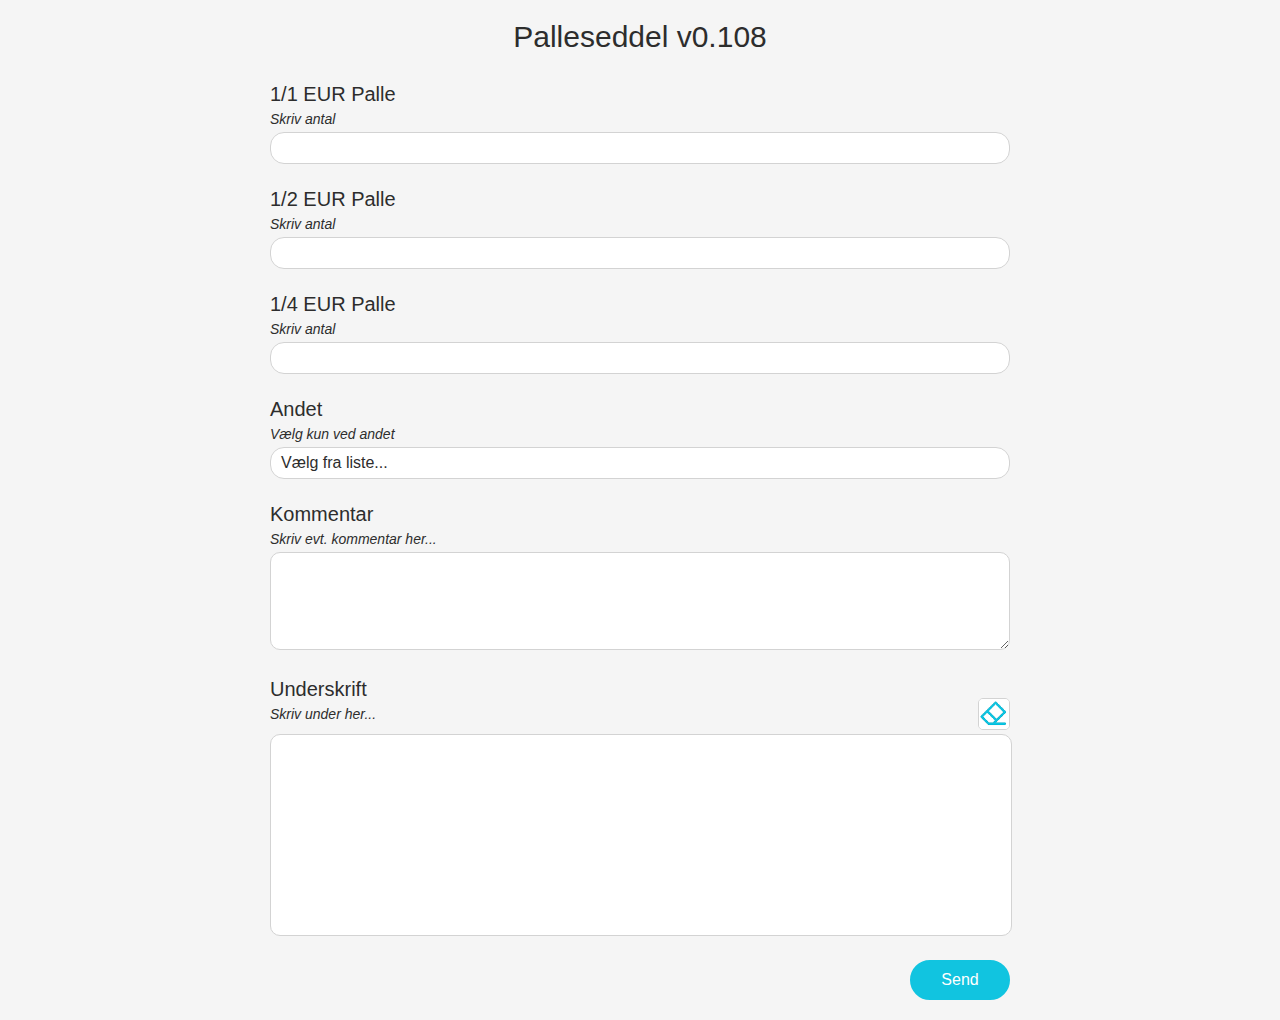
==== main.html @ a3d25bcc "v0.108" ====
﻿ <!DOCTYPE html>

<html lang="en">
<head>
    <meta charset="utf-8" />
    <meta name="viewport" content="width=device-width, initial-scale=1">
    <link rel="manifest" href="./app.json">

    <meta name="description"
          content="Palleseddel">

    <link rel="apple-touch-icon" sizes="57x57" href="./icons/apple-icon-57x57.png">
    <link rel="apple-touch-icon" sizes="60x60" href="./icons/apple-icon-60x60.png">
    <link rel="apple-touch-icon" sizes="72x72" href="./icons/apple-icon-72x72.png">
    <link rel="apple-touch-icon" sizes="76x76" href="./icons/apple-icon-76x76.png">
    <link rel="apple-touch-icon" sizes="114x114" href="./icons/apple-icon-114x114.png">
    <link rel="apple-touch-icon" sizes="120x120" href="./icons/apple-icon-120x120.png">
    <link rel="apple-touch-icon" sizes="144x144" href="./icons/apple-icon-144x144.png">
    <link rel="apple-touch-icon" sizes="152x152" href="./icons/apple-icon-152x152.png">
    <link rel="apple-touch-icon" sizes="180x180" href="./icons/apple-icon-180x180.png">
    <link rel="icon" type="image/png" sizes="192x192"  href="./icons/android-icon-192x192.png">
    <link rel="icon" type="image/png" sizes="32x32" href="./icons/favicon-32x32.png">
    <link rel="icon" type="image/png" sizes="96x96" href="./icons/favicon-96x96.png">
    <link rel="icon" type="image/png" sizes="16x16" href="./icons/favicon-16x16.png">
    <meta name="msapplication-TileColor" content="#ffffff">
    <meta name="msapplication-TileImage" content="./icons/ms-icon-144x144.png">
    <meta name="theme-color" content="#ffffff">

    <title>Palleseddel</title>

    <link rel="stylesheet" href="main.css">

    <script>
        // does the browser support service workers?
        if ('serviceWorker' in navigator) {
        // then register our service worker
        navigator.serviceWorker.register('./sw.js')
            .then(function (reg) {
            // display a success message
            console.log(`Service Worker Registration (Scope: ${reg.scope})`);
            })
            .catch(function (error) {
            // display an error message
            console.log(`Service Worker Error (${error})`);
            });
        } else {
        // happens when the app isn't served over a TLS connection (HTTPS)
        console.warn('Service Worker not available');
        }
    </script>

</head>
<body style="margin: 0;" onresize="onresize()">
    <div id="divBody" class="standardfont">
        <div id="divBodyHeader">
            <div id="divHeader">
                Palleseddel v0.108
            </div>
        </div>
        <div id="divBodyBody">
            <div id="divEurpalle11" class="section">
                <div id="divEurpalle11Text" class="divElementText">
                    1/1 EUR Palle
                </div>
                <div id="divEurpalle11Text2" class="divElementText2">
                    Skriv antal
                </div>
                <div id="divEurpalle11Number" class="divElementNumber">
                    <label for="numEurpalle11"></label>
                    <input type="number" id="numEurpalle11" name="numEurpalle11" class="elementNumberField standardfont" min="0" max="99999" value="">
                </div>
            </div>
            <div id="divEurpalle12" class="section">
                <div id="dviEurpalle12Text" class="divElementText">
                    1/2 EUR Palle
                </div>
                <div id="divEurpalle12Text2" class="divElementText2">
                    Skriv antal
                </div>
                <div id="divEurpalle12Number" class="divElementNumber">
                    <label for="numEurpalle12"></label>
                    <input type="number" id="numEurpalle12" name="numEurpalle12" class="elementNumberField standardfont" min="0" max="99999" value="">
                </div>
            </div>
            <div id="divEurpalle14" class="section">
                <div id="dviEurpalle14Text" class="divElementText">
                    1/4 EUR Palle
                </div>
                <div id="divEurpalle14Text2" class="divElementText2">
                    Skriv antal
                </div>
                <div id="divEurpalle14Number" class="divElementNumber">
                    <label for="numEurpalle14"></label>
                    <input type="number" id="numEurpalle14" name="numEurpalle14" class="elementNumberField standardfont" min="0" max="99999" value="">
                </div>
            </div>
            <div id="divAndet" class="section">
                <div id="dviAndetText" class="divElementText">
                    Andet
                </div>
                <div id="divAndetText2" class="divElementText2">
                    Vælg kun ved andet
                </div>
                <div id="divAndetDropdown" class="dropdown">
                    <button id="buttonAndet" onclick="buttonAndetClick()" class="dropbtn standardfont">Vælg fra liste...</button>
                    <div id="andetDropdown" class="dropdown-content">
                        <div class="divDropelement"><button class="dropelement dropelement-border standardfont" onclick="onSelectAndet('Vælg fra liste...');">Vælg fra liste...</button></div>
                        <div class="divDropelement"><button class="dropelement dropelement-border standardfont" onclick="onSelectAndet('Plastpalle');">Plastpalle</button></div>
                        <div class="divDropelement"><button class="dropelement dropelement-border standardfont" onclick="onSelectAndet('Bur (stor)');">Bur (stor)</button></div>
                        <div class="divDropelement"><button class="dropelement dropelement-border standardfont" onclick="onSelectAndet('Bur (lille)');">Bur (lille)</button></div>
                        <div class="divDropelement"><button class="dropelement dropelement-last-border standardfont" onclick="onSelectAndet('Stålkar');">Stålkar</button></div>
                    </div>
                </div>
            </div>
            <div id="divKommentar" class="section">
                <div id="divKommentarText" class="divElementText">
                    Kommentar
                </div>
                <div id="divKommentarText2" class="divElementText2">
                    Skriv evt. kommentar her...
                </div>
                <div id="divKommentarTextField" class="divElementTextField">
                    <textarea id="textFieldKommentar" name="textFieldKommentar" value="" rows="4" class="elementTextField standardfont"></textarea>
                </div>
            </div>
            <div id="divSignature" class="section">
                <div id="divSignatureSubSection">
                    <div id="divSignatureSubSectionText">
                        <div id="divSignatureText" class="divElementText">
                            Underskrift
                        </div>
                        <div id="divSignatureText2" class="divElementText2">
                            Skriv under her...
                        </div>
                    </div>
                    <div id="divEraser">
                        <img id="eraserButton" src=".\icons\eraser-50x50.png" onclick="eraserButtonClick();">
                    </div>
                </div>
                <div id="divCanvas">
                    <canvas id="canvas" width="1200" height="400" style="width:600px;height:200px" />
                </div>
            </div>
            <div id="divSend">
                <button id="buttonSend" type="button" class="standardbutton" onclick="onSend();"><span>Send</span></button>
            </div>
        </div>
    </div>
    <script src="js\db.js"></script>
    <script src="js\main.js"></script>
</body>
</html>
---- main.css ----
﻿#body {
    background-color: #f5f5f5;
    margin: 0;
}
.standardfont {
    font-family: Open Sans,sans-serif;
    color: #2d2d2d;
    text-rendering: optimizeLegibility;
    -webkit-font-smoothing: antialiased;
    font-kerning: normal;
}

.standardbutton {
    border-radius: 20px;
    background-color: #11c4e0;
    border-color: #11c4e0;
    color: white;
    border-style: solid;
    font-size: 16px;
}

#divBody {
    background-color: #f5f5f5;
    padding: 0;
    margin: 0;
    padding-bottom: 20px;
}

#divBodyHeader{
    padding-bottom: 5px;
}

#divHeader {
    padding: 20px 0px 0px 0px ;
    text-align: center;
    font-size: 30px;
}

#divBodyBody {
    padding: 0;
}

.section {
    margin-top: 24px;
    padding-left: 0;
    padding-right: 0;
    margin-left: auto;
    margin-right: auto;
    width: 310px;
}

.divElementText {
    font-size: 20px;
}

.divElementText2 {
    margin-top: 5px;
    padding-left: 0px;
    font-style: italic;
    font-size: 14px;
}

.divElementNumber {
    margin-top: 5px;
    padding-left: 0px;
}

.divElementTextField {
    margin-top: 5px;
    padding-left: 0px;
}

#divAndetDropdown {
    margin-top: 5px;
}

#divCanvas {
}

#divSignatureSubSection {
    width: 100%;
}

#divSignatureSubSectionText {
    float: left;
}

#divSignatureText2{
    padding-bottom:5px;
}

#divEraser {
    width: fit-content;
    float: right;
}

#divSend {
    margin-top: 10px;
    margin-left: auto;
    margin-right: auto;
    padding-left: 0px;
    padding-right: 0px;
    width: 300px;
    text-align: right;
}

#buttonSend {
    margin-top: 10px;
    margin-left: 0px;
    width: 100px;
    height: 40px;
}

#installButtonDiv {
    padding-left: 0;
    padding-right: 0;
    margin-left: auto;
    margin-right: auto;
    text-align: right;
    width: 300px;
    display: none;
}

#installButton {
    margin-top: 10px;
    margin-left: 0px;
    width: 150px;
    height: 40px;
}

.elementNumberField {
    height: 28px;
    padding-left: 10px;
    border-radius: 14px;
    border: 1px solid lightgray;
    font-size: 16px;
    width: 300px;
}

input:focus {
    outline: none !important;
    border-color: #11c4e0;
    box-shadow: none;
}

textarea:focus {
    outline: none !important;
    border-color: #11c4e0;
    box-shadow: none;
}

.elementTextField {
    padding-left: 10px;
    border-radius: 10px;
    border: 1px solid lightgray;
    font-size: 16px;
    width: 300px;
    font-family: Open Sans,sans-serif;
    font-size: 20px;
}


#canvas {
    margin-left: 0px;
    border-radius: 10px;
    border: 1px solid lightgray;
    width: 300px;
    background-color: white;
}

#eraserButton {
    margin-top: 20px;
    border-radius: 5px;
    border: 1px solid lightgray;
    width: 30px;
    height: 30px;
}

.dropbtn {
    background-color: white;
    text-align: left;
    height: 32px;
    padding-left: 10px;
    border-radius: 14px;
    border: 1px solid lightgray;
    font-size: 16px;
    width: 300px;
    font-size: 16px;
}

.dropelement {
    background-color: white;
    text-align: left;
    height: 32px;
    padding-left: 10px;
    font-size: 16px;
    width: 300px;
    font-size: 16px;
}

.dropelement-border {
    border-top: none;
    border-right: none;
    border-bottom: 1px solid #11c4e0;
    border-left: none;
}

.dropelement-last-border {
    border: none;
}

.dropdown {
    position: relative;
    display: inline-block;
}

.dropdown-content {
    display: none;
    position: absolute;
    overflow: auto;
    z-index: 1;
    border-radius: 14px 14px 14px 14px;
    border: 1px solid #11c4e0;
}

.show {
    display: block;
}
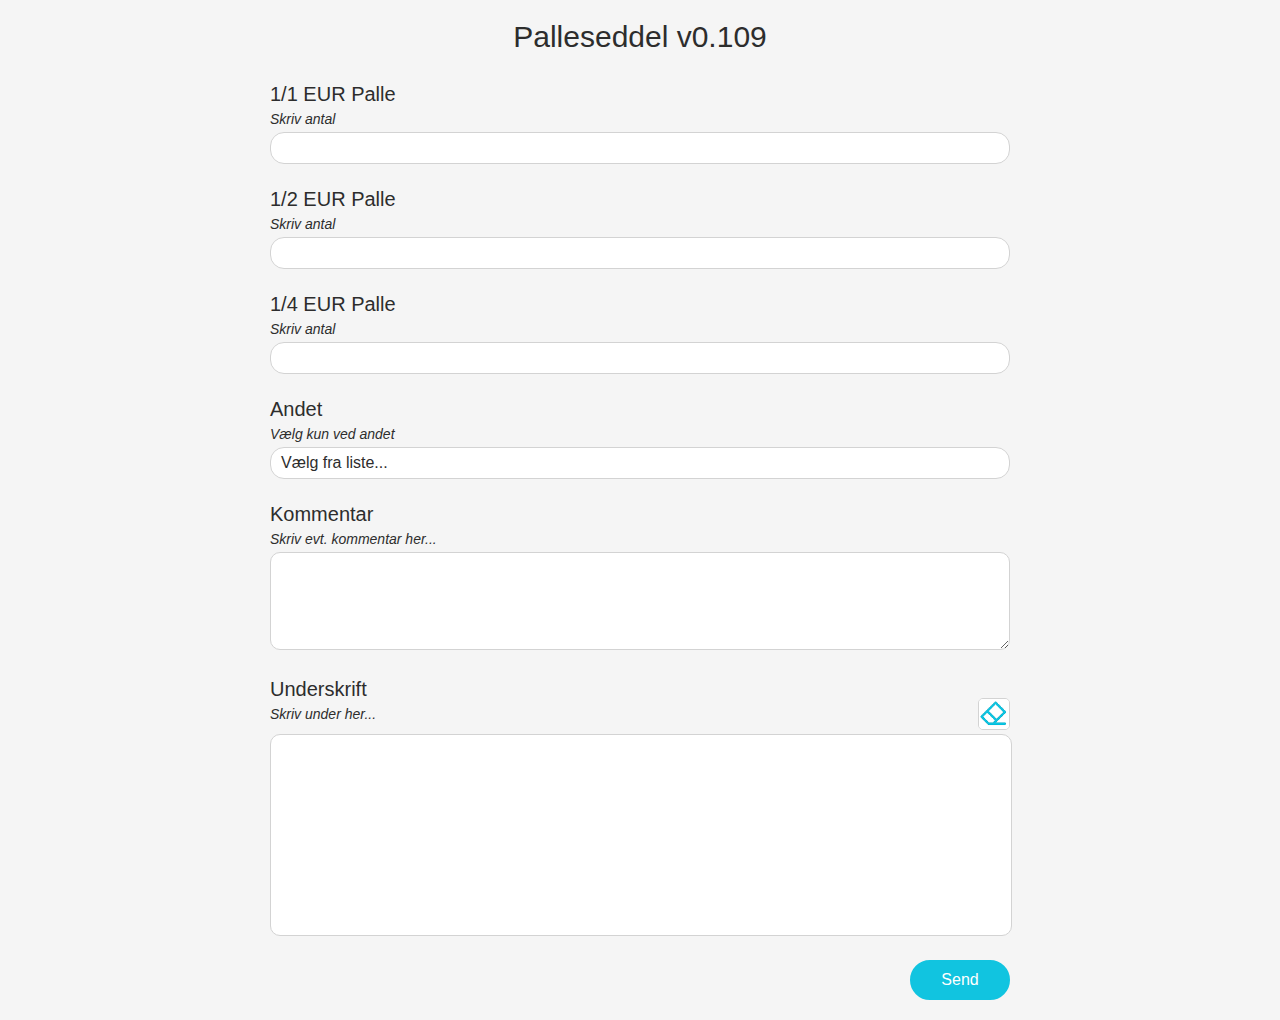
==== commit 4f32715e: "v0.109" ====
--- a/main.html
+++ b/main.html
@@ -54,7 +54,7 @@
     <div id="divBody" class="standardfont">
         <div id="divBodyHeader">
             <div id="divHeader">
-                Palleseddel v0.108
+                Palleseddel v0.109
             </div>
         </div>
         <div id="divBodyBody">
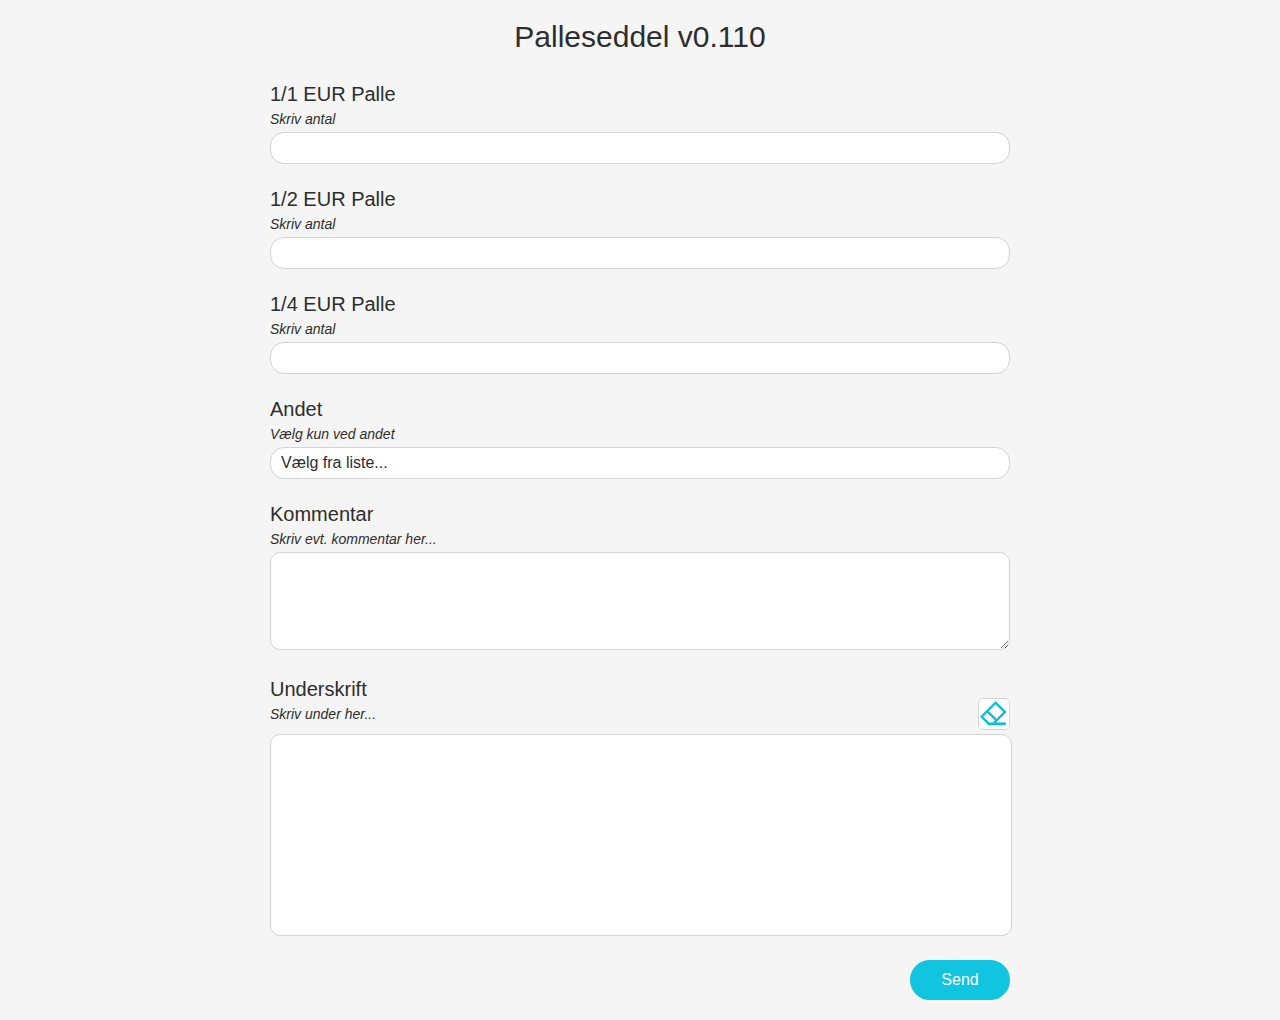
==== commit 72ef4a44: "v0.110" ====
--- a/main.html
+++ b/main.html
@@ -54,7 +54,7 @@
     <div id="divBody" class="standardfont">
         <div id="divBodyHeader">
             <div id="divHeader">
-                Palleseddel v0.109
+                Palleseddel v0.110
             </div>
         </div>
         <div id="divBodyBody">
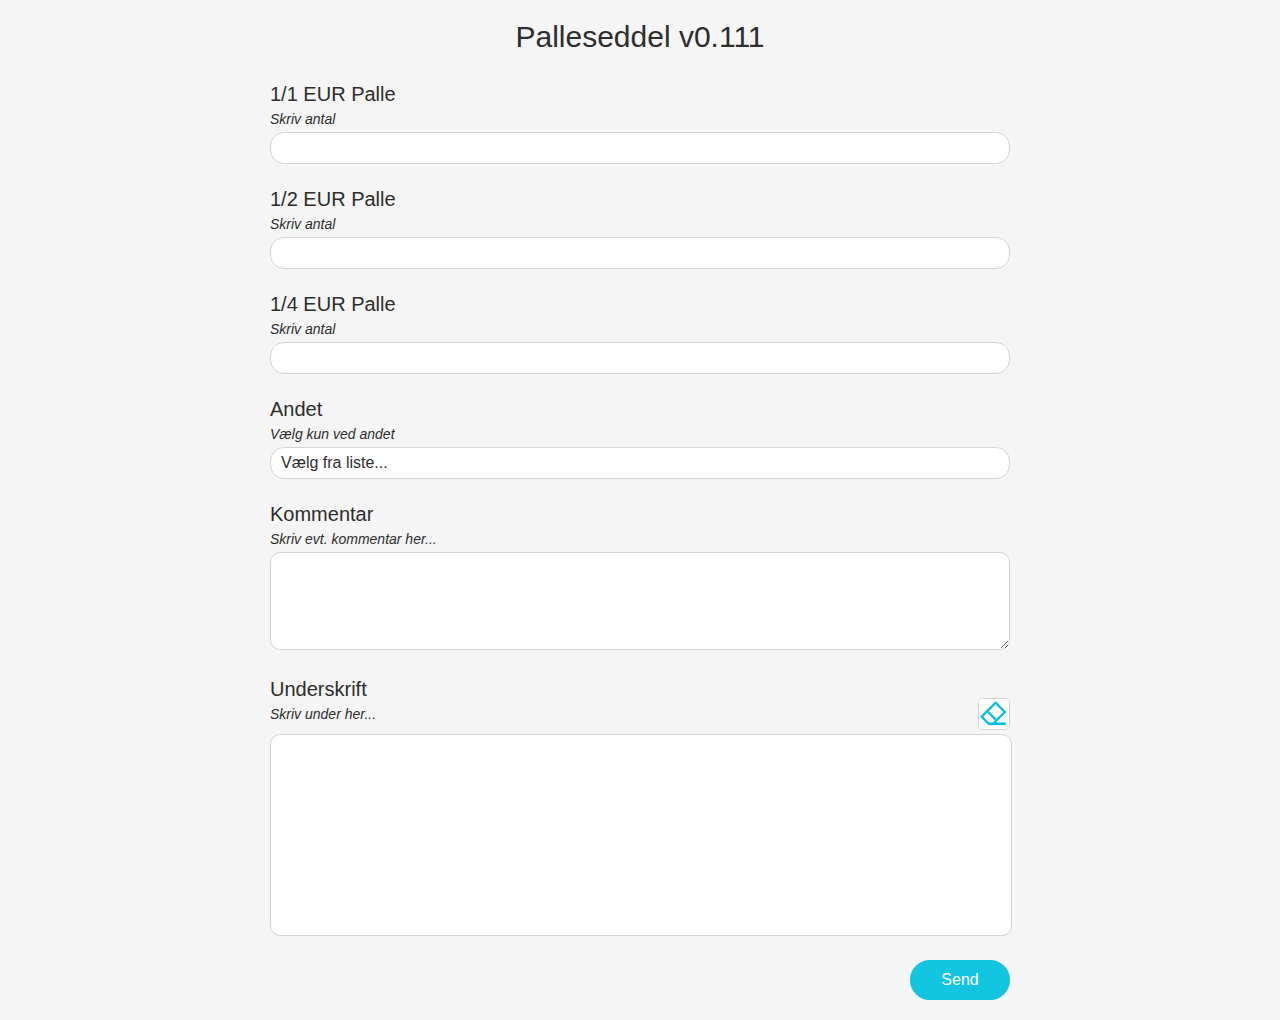
==== commit 2d3baafe: "v0.111" ====
--- a/main.html
+++ b/main.html
@@ -54,7 +54,7 @@
     <div id="divBody" class="standardfont">
         <div id="divBodyHeader">
             <div id="divHeader">
-                Palleseddel v0.110
+                Palleseddel v0.111
             </div>
         </div>
         <div id="divBodyBody">
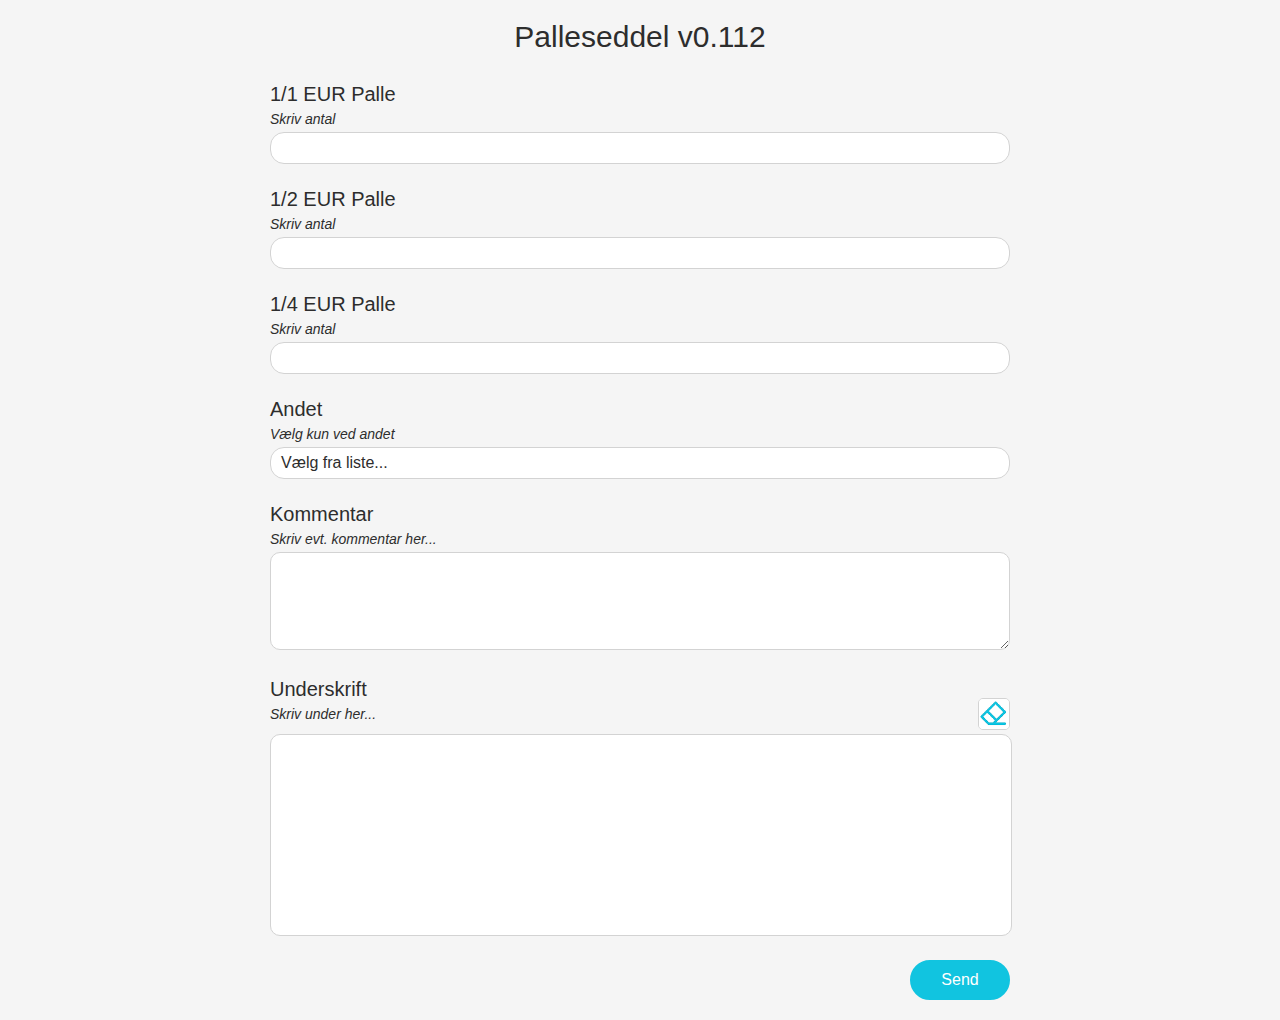
==== commit d7d2d766: "v0.112" ====
--- a/main.html
+++ b/main.html
@@ -54,7 +54,7 @@
     <div id="divBody" class="standardfont">
         <div id="divBodyHeader">
             <div id="divHeader">
-                Palleseddel v0.111
+                Palleseddel v0.112
             </div>
         </div>
         <div id="divBodyBody">
@@ -137,8 +137,8 @@
                         <img id="eraserButton" src=".\icons\eraser-50x50.png" onclick="eraserButtonClick();">
                     </div>
                 </div>
-                <div id="divCanvas">
-                    <canvas id="canvas" width="1200" height="400" style="width:600px;height:200px" />
+                <div id="divSignature">
+                    <canvas id="signature" width="1200" height="400" style="width:600px;height:200px" />
                 </div>
             </div>
             <div id="divSend">
--- a/main.css
+++ b/main.css
@@ -74,7 +74,7 @@
     margin-top: 5px;
 }
 
-#divCanvas {
+#divSignature {
 }
 
 #divSignatureSubSection {
@@ -160,7 +160,7 @@
 }
 
 
-#canvas {
+#signature {
     margin-left: 0px;
     border-radius: 10px;
     border: 1px solid lightgray;
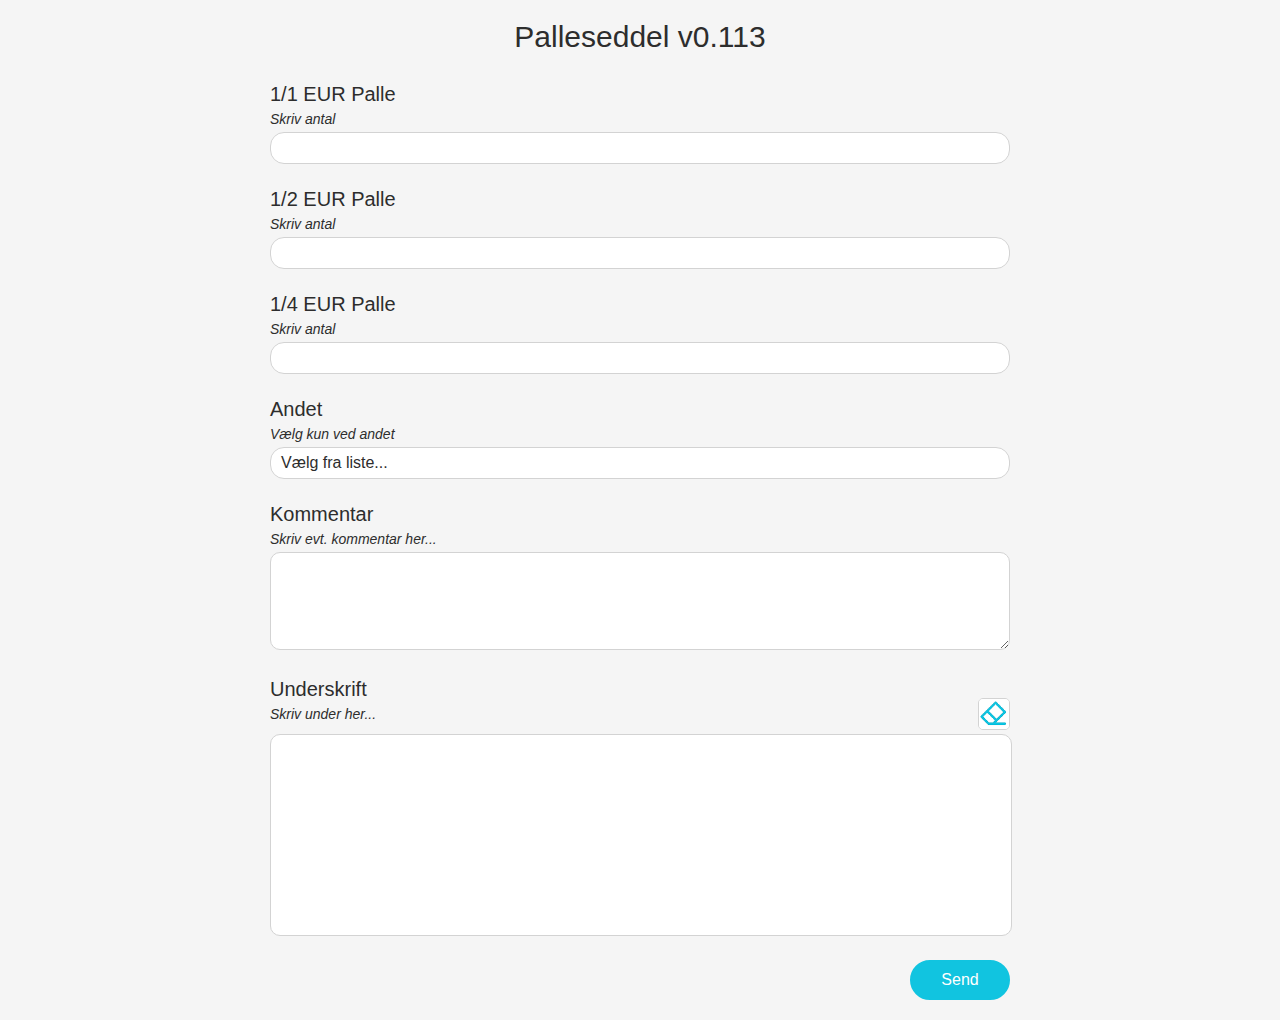
==== commit 8a731808: "v0.113" ====
--- a/main.html
+++ b/main.html
@@ -54,7 +54,7 @@
     <div id="divBody" class="standardfont">
         <div id="divBodyHeader">
             <div id="divHeader">
-                Palleseddel v0.112
+                Palleseddel v0.113
             </div>
         </div>
         <div id="divBodyBody">
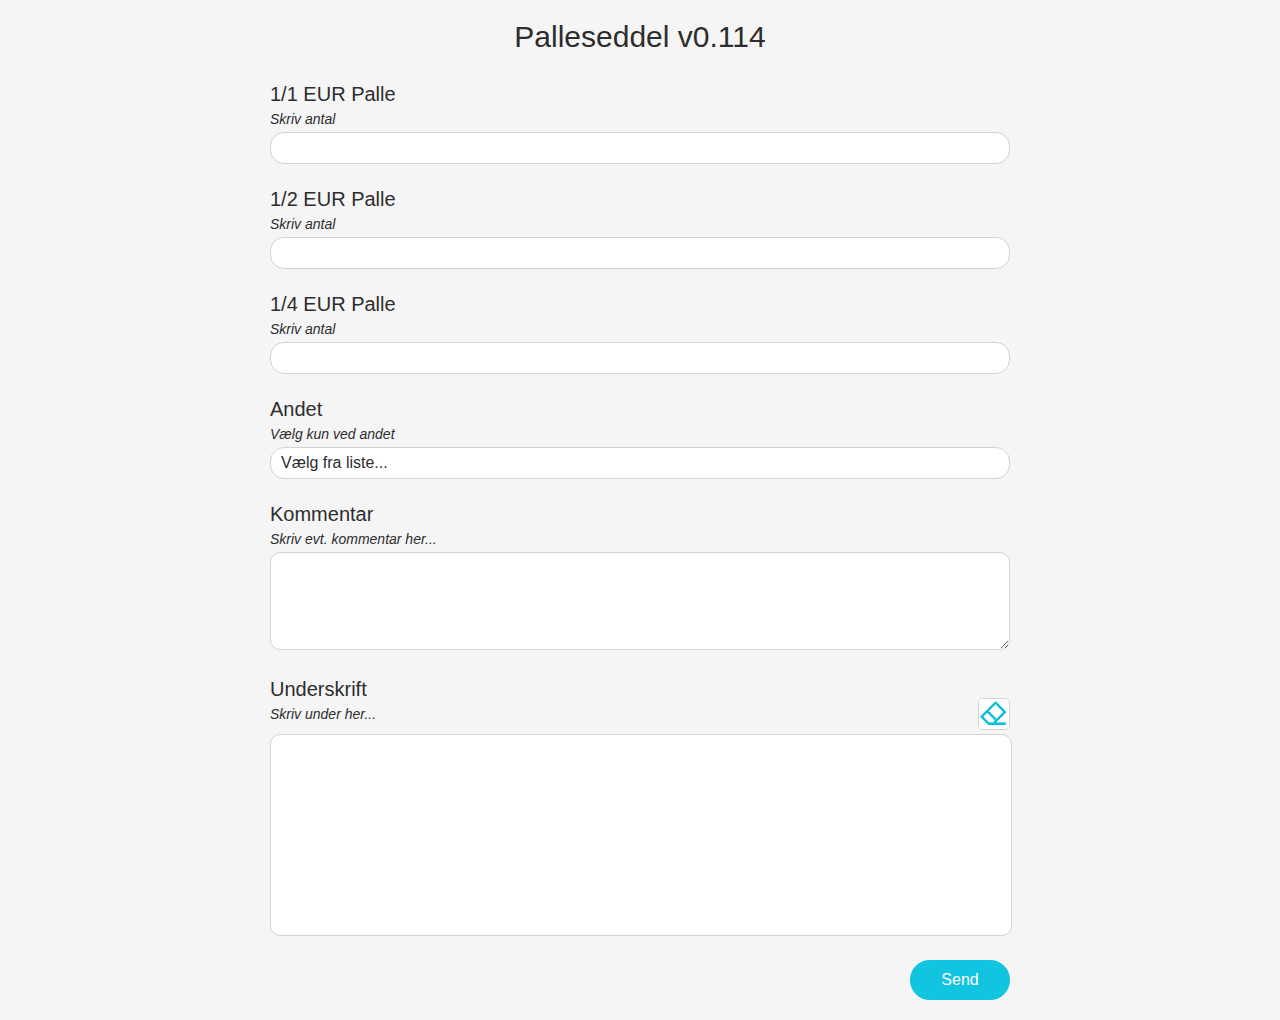
==== commit e8939a44: "v0.114" ====
--- a/main.html
+++ b/main.html
@@ -54,7 +54,7 @@
     <div id="divBody" class="standardfont">
         <div id="divBodyHeader">
             <div id="divHeader">
-                Palleseddel v0.113
+                Palleseddel v0.114
             </div>
         </div>
         <div id="divBodyBody">
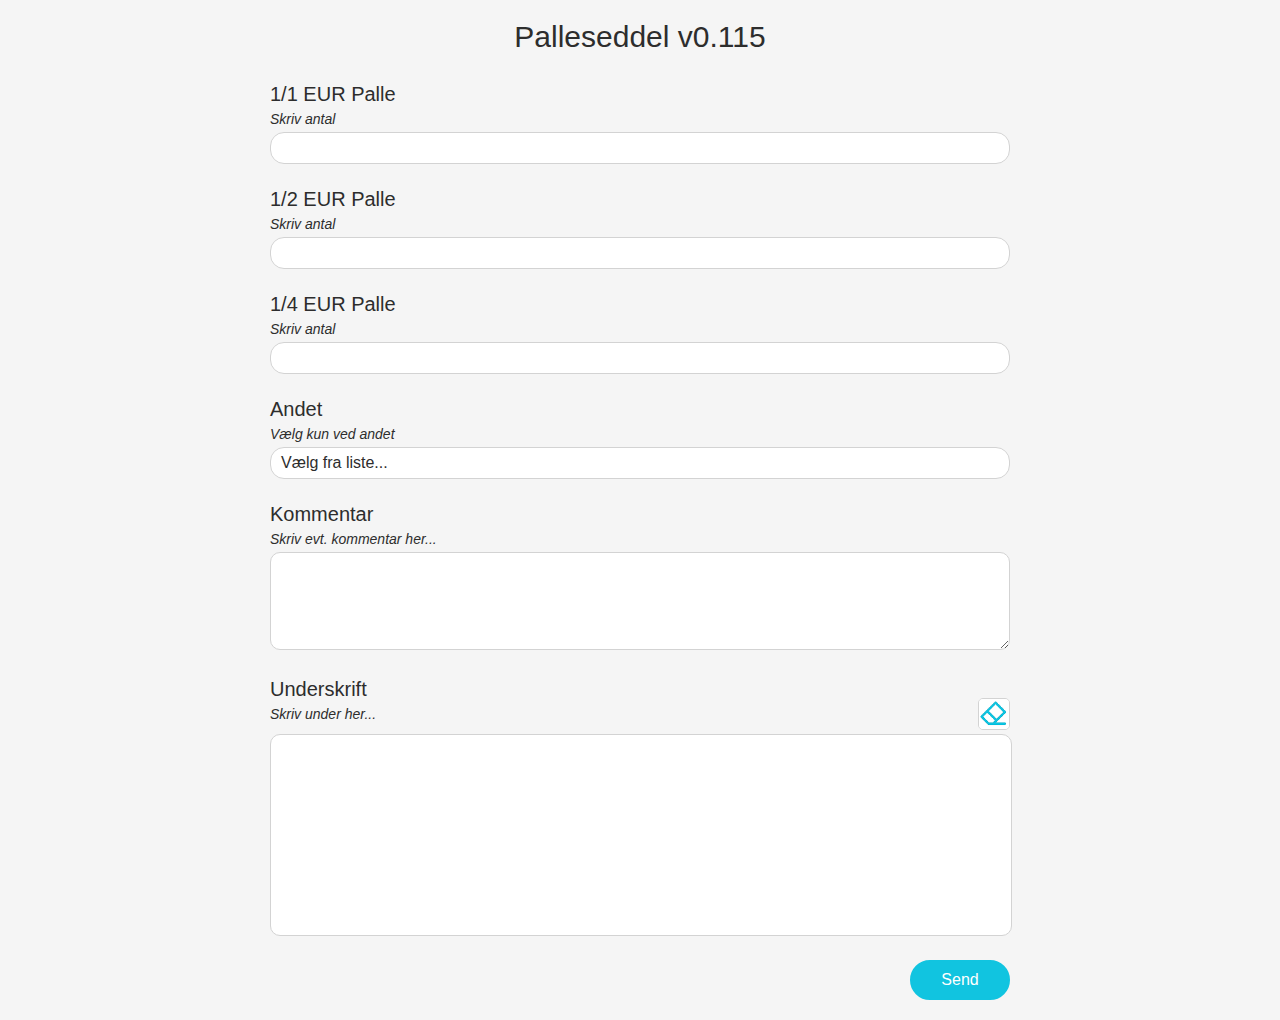
==== commit 8e6c67d8: "v0.115" ====
--- a/main.html
+++ b/main.html
@@ -54,7 +54,7 @@
     <div id="divBody" class="standardfont">
         <div id="divBodyHeader">
             <div id="divHeader">
-                Palleseddel v0.114
+                Palleseddel v0.115
             </div>
         </div>
         <div id="divBodyBody">
